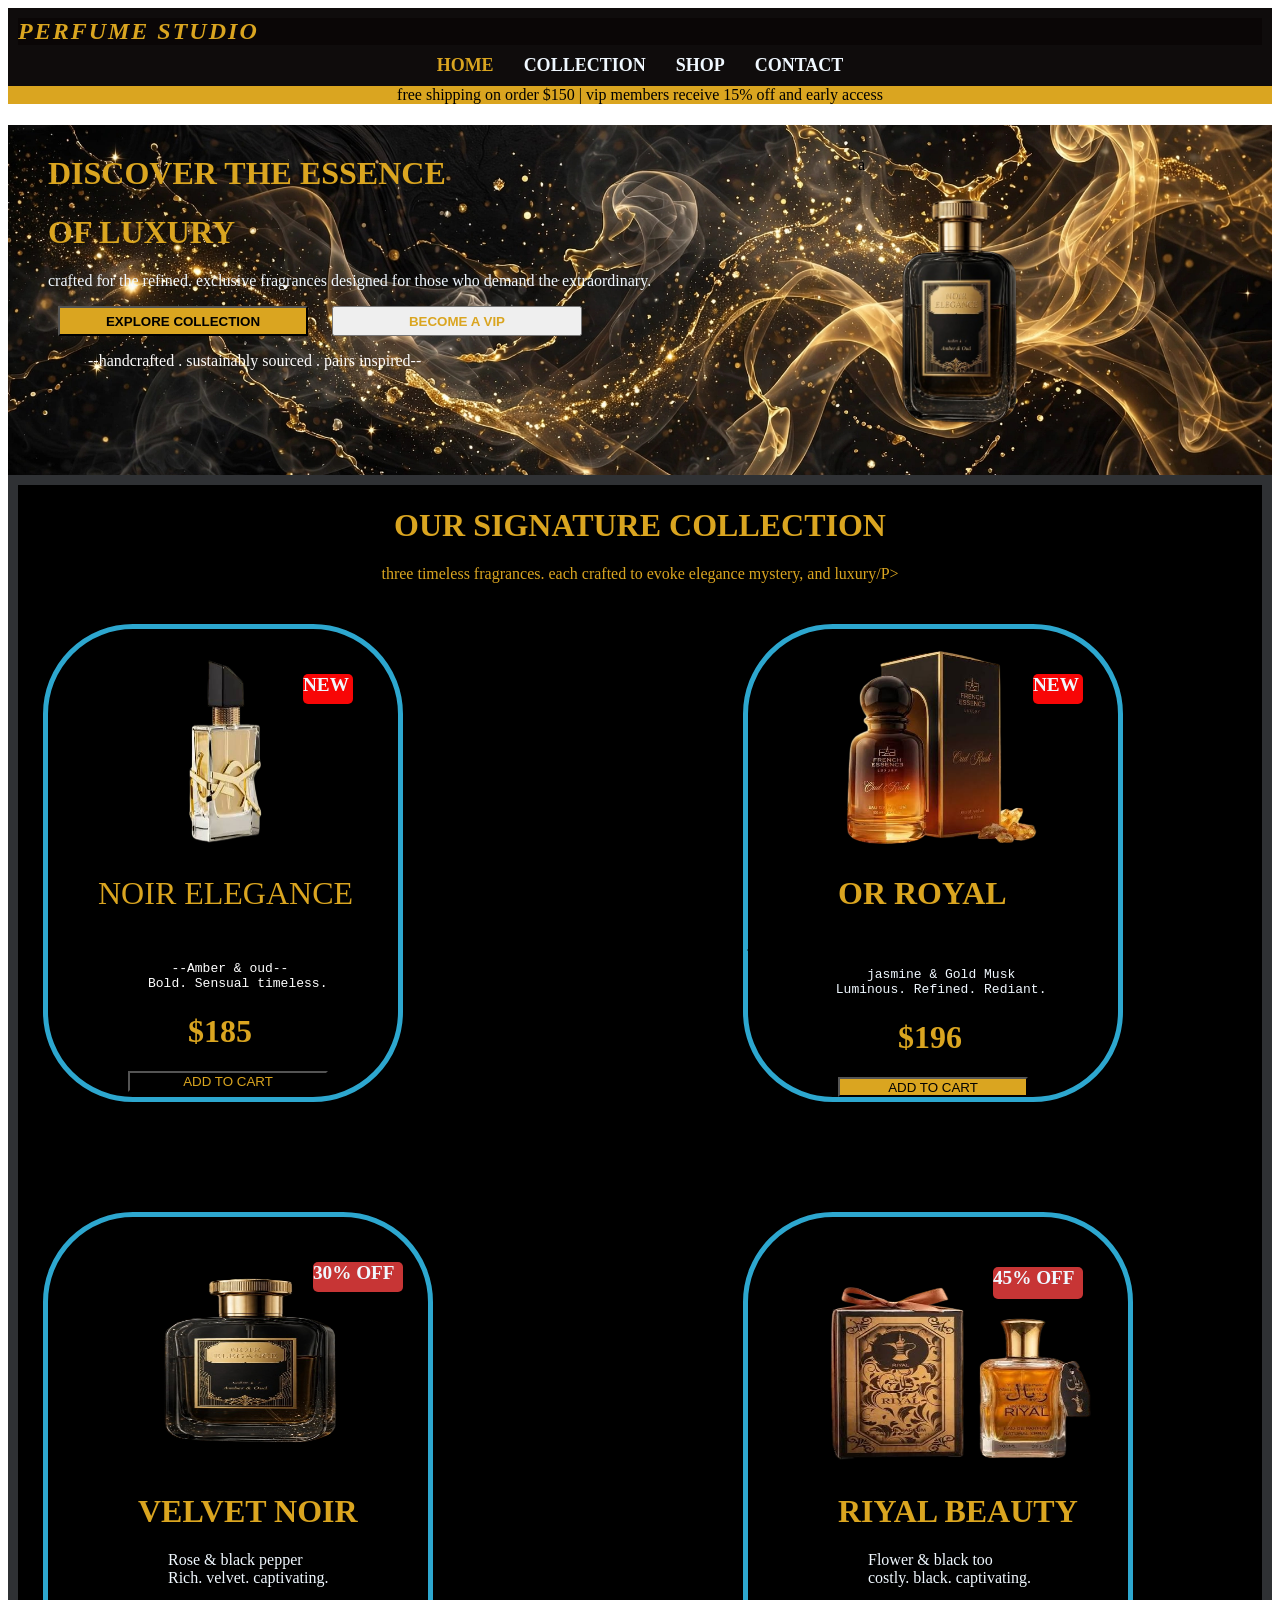
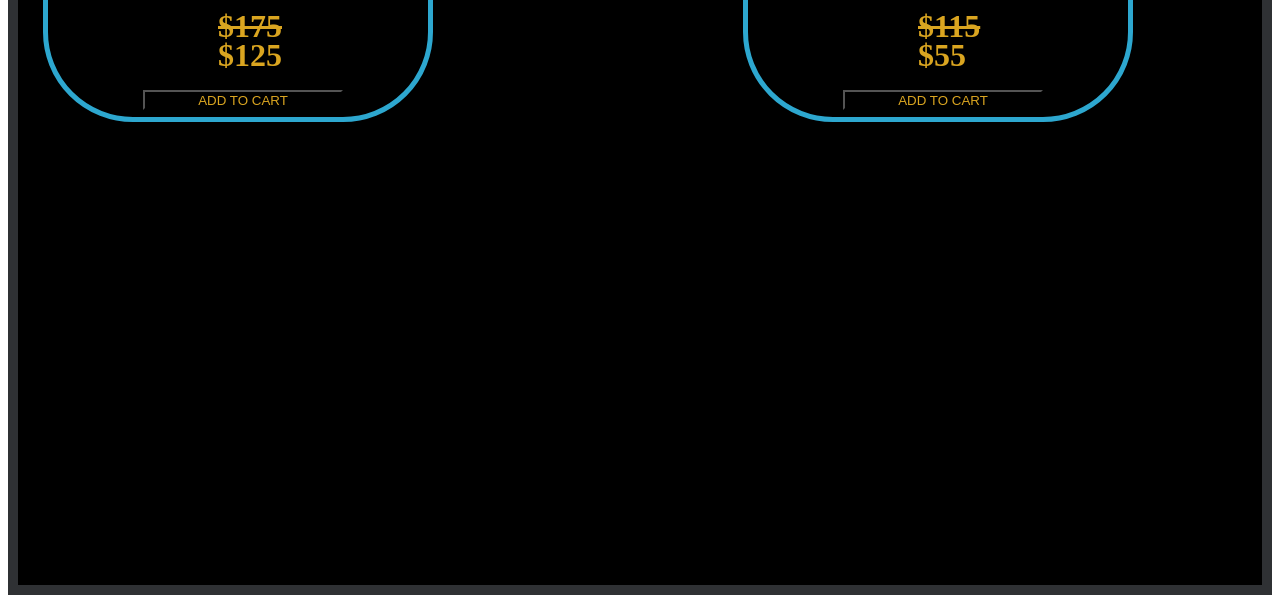
==== index.html @ 63e796b3 "footer removed" ====
<!DOCTYPE html>
<html lang="en">

<head>
    <meta charset="UTF-8">
    <meta name="viewport" content="width=device-width, initial-scale=1.0">
    <title>Document</title>
    <link rel="stylesheet" href="style.css">
</head>

<body>

    <nav id="nav">
        <div id="div2">PERFUME STUDIO </div>
        <center>

            <div id="div1">
                <a class="class1" id="anc1" href="">HOME </a>
                <a class="class1" id="anc" href="">COLLECTION </a>
                <a class="class1" id="anc" href=""> SHOP </a>
                <a class="class1" id="anc" href=""> CONTACT </a>
        </center>
        </div>
    </nav>
    <center>
        <div id="id">free shipping on order $150 | vip members receive 15% off and early access </div>
    </center>
    <div id="hero">
        <h1 id="he1"> DISCOVER THE ESSENCE</h1>
        <h1 id="he2">OF LUXURY</h1>
        <p id="he3">crafted for the refined. exclusive fragrances designed for those who demand the extraordinary.</p>
        <!-- <p>those who demand the extraordinary.</p> -->
        <button id="b1">EXPLORE COLLECTION</button> <button id="b2" style="color: goldenrod;"> BECOME A VIP</button>
        <p id="he4" style="margin-left: 40px; color: rgb(252, 251, 251);">--handcrafted . sustainably sourced . pairs
            inspired--</p>
        <div id="box">
            a
        </div>
    </div>


    <div id="box3">
        <center>
            <h1>OUR SIGNATURE COLLECTION</h1>
            <P style="color: goldenrod;">three timeless fragrances. each crafted to evoke elegance mystery, and
                luxury/P>
        </center>

        <div id="ubox">

            <div id="box7">
                <img id="img1" src="images__1_-removebg-preview.png" alt="">

                <h1 id="yes1" style="color: goldenrod;">NOIR ELEGANCE</h1>
                <pre> <p id="p1" style="color: white;">   --Amber & oud-- <br>Bold. Sensual timeless.</p></pre>
                <!-- <p id="ppt " style="color: aliceblue;">Bold. Sensual timeless.</p>  -->
                <h1 id="noo">$185</h1>
                <button id="b3">ADD TO CART</button>
            </div>

            <div id="new">NEW</div>



            <div id="mbox">
                <img id="img2" src="images__2_-removebg-preview.png" alt="">
                <h1 id="yes2">OR ROYAL</h1>
                <p>jasmine & gold Musk</p>
                <pre><p id="FHAA" style="color: aliceblue;">     jasmine & Gold Musk <br> Luminous. Refined. Rediant.  </p></pre>
                <h1 id="h9">$196</h1>
                <button id="b4">ADD TO CART</button>
            </div>
            <div id="new2">NEW</div>

            <div id="mdiv2">
                <img id="img7" src="IMG-20261029-WA2839-removebg-preview.png" alt="">
                <h1 id="king"> VELVET NOIR</h1>
                <p id="arsla" style="color: aliceblue;"> Rose & black pepper <br> Rich. velvet. captivating.</p>
                <h1 id="zee"> <strike>$175</strike> </h1>
                <h1 id="zee2">$125</h1>
                <button id="b5">ADD TO CART</button>
            </div>
            <div id="new3">30% OFF</div>

            <!-- <div> <div id="new2">NEW</div> -->
            <div id="mdiv2">
                <img id="img7" src="images__3_-removebg-preview.png" alt="">
                <h1 id="king"> RIYAL BEAUTY</h1>
                <p id="arsla" style="color: aliceblue;"> Flower & black too <br> costly. black. captivating.</p>
                <h1 id="zee"> <strike>$115</strike> </h1>
                <h1 id="zee2">$55</h1>
                <button id="b5">ADD TO CART</button>
            </div>
            <div id="hmm">45% OFF</div>

        </div>

        <h1></h1>

</body>

</html>
---- style.css ----
#nav {
    background-color: rgb(15, 12, 12);
    color: #d4b78f;;
    font-weight: bolder;
    padding: 10px
}

#div2 {
    background-color: rgb(10, 6, 6);
    color: goldenrod;
    font-weight: bolder;
    letter-spacing: 2px;
    font-size: x-large;
    font-style: italic;
}

#div1 {
    display: flex;
    justify-content: center;
    gap: 30px;
    margin-top: 10px;
    font-size: large;
}

.class1:hover {
    background-color: rgb(53, 105, 150);
}


#anc {
    color: aliceblue;
    text-decoration: none;

}

#anc1 {
    color: goldenrod;
    text-decoration: none;
}

#id {
    background-color: goldenrod;
}

#b1 {
    background-color: goldenrod;
    height: 30px;
    width: 250px;
    font-weight: bolder;
    position: relative;
    top: 30px;
    left: 50px;
}

#b2 {
    height: 30px;
    width: 250px;
    font-weight: bolder;
    position: relative;
    top: 30px;
    left: 70px;
}

h1 {
    color: goldenrod;
}

#hero {
    background-image: url(IMG-20261029-WA4365.jpg);
    height: 350px;
    background-size: cover;
    background-position: center;

}

#he1 {
    position: relative;
    top: 30px;
    left: 40px;
}

#he2 {
    position: relative;
    top: 30px;
    left: 40px;
}

#he3 {
    position: relative;
    top: 30px;
    left: 40px;
    color: aliceblue;
}

#he4 {
    position: relative;
    top: 30px;
    left: 40px;
}

#box {
    background-image: url(IMG-20261029-WA2839-removebg-preview.png);
    background-position: center;
    background-size: cover;
    height: 300px;
    width: 200px;
    position: relative;
    left: 850px;
    bottom: 200px;
}

#box3 {
    background-color: black;
    height: 1700px;
    border: 10px solid rgb(47, 49, 52);
}

#ubox {display: flex;
    /* border: 10px solid white; */
 flex-wrap: wrap;
 padding: 25px;
 
    gap: 110px;

}

#img1 {
    width: 230px;
    position: relative;
    left: 85px;
    top: 20px;
    height: 220px;
    /* border: 3px solid rgb(142, 170, 181); */
    /* border-radius: 10px; */

}

#new {
    position: relative;
    border-radius: 5px;
    
top: 50px;
right: 210px;
    height: 30px;
    width: 50px;
    color: aliceblue;
    font-size: larger;
    font-weight: bolder;
    background-color: rgb(248, 6, 6);
}

#img2 {
    position: relative;
    left: 60px;
    bottom: -10px;
    width: 230px;
    height: 220px;
}
#yes1{
    font-weight: normal;
    position: relative;
    left: 50px;
}
#yes2{
    position: relative;
    left: 90px;
}
#p1{
    position: relative;
    left: 100px;
}
#ppt{
    position: relative;
    left: 8%;}
    #b3{
        position: relative;
        left:  80px;
        
        width: 200px;
        background-color: black;
        color: goldenrod;
    }
    #box7{
        border: 5px solid rgb(45, 167, 207);
        border-radius: 90px;
        
    
        width: 350px;

    }
    #noo{
        position: relative;
        left: 140px;
    }
    #FHAA{
        position: relative;
        left: 80px;
    }
    #b4{
        position: relative;
        left: 90px;
        width: 190px;
        height: 20px;
        color: rgb(3, 3, 3);
        background-color: goldenrod;

    }
    #h9{
        position: relative;
        left: 150px;

   }
#mbox{
 border: 5px solid rgb(45, 167, 207);
 border-radius: 90px;
 width: 370px;
 position: relative;
 left: 70px;

}
#img7{
    width: 300px;
    height: 220px;
    position: relative;
    left: 50px;
    top: 30px;
}
#king{
    position: relative;
    left: 90px;
     top: 30px;
}
#arsl{
    position: relative;
    left: 180px;
}
#zee{
    position: relative;
    left: 170px;
     top: 30px;
}
#b5{
    position: relative;
    left: 95px;
    width: 200px;
    height: 20px;
     top: -5px;
     color: goldenrod;
     background-color: black;
}
#arsla{
    position: relative;
    left: 120px;
    
    top: 30px;
}
#mdiv2{
    border: 5px solid rgb(45, 167, 207);
    border-radius: 90px;
    width: 380px;
    height: 500px;

    
}
#new2{
    position: relative;
    border-radius: 5px;
    
top: 50px;
right: 130px;
    height: 30px;
    width: 50px;
    color: aliceblue;
    font-size: larger;
    font-weight: bolder;
    background-color: rgb(248, 6, 6);

}
#new3{
  position: relative;
    border-radius: 5px;
    
top: 50px;
right: 230px;
    height: 30px;
    width: 90px;
    color: aliceblue;
    font-size: larger;
    font-weight: bolder;
    background-color: rgb(199, 53, 53);



}
#zee2{
position: relative;
left: 170px;
}
#hmm{
     position: absolute;
     position: relative;
    border-radius: 5px;
    
top: -565px;
left: 950px;
height: 32px;
width: 90px;
    color: aliceblue;
    font-size: larger;
    font-weight: bolder;
    background-color: rgb(199, 53, 53);

   
}
#line{

}
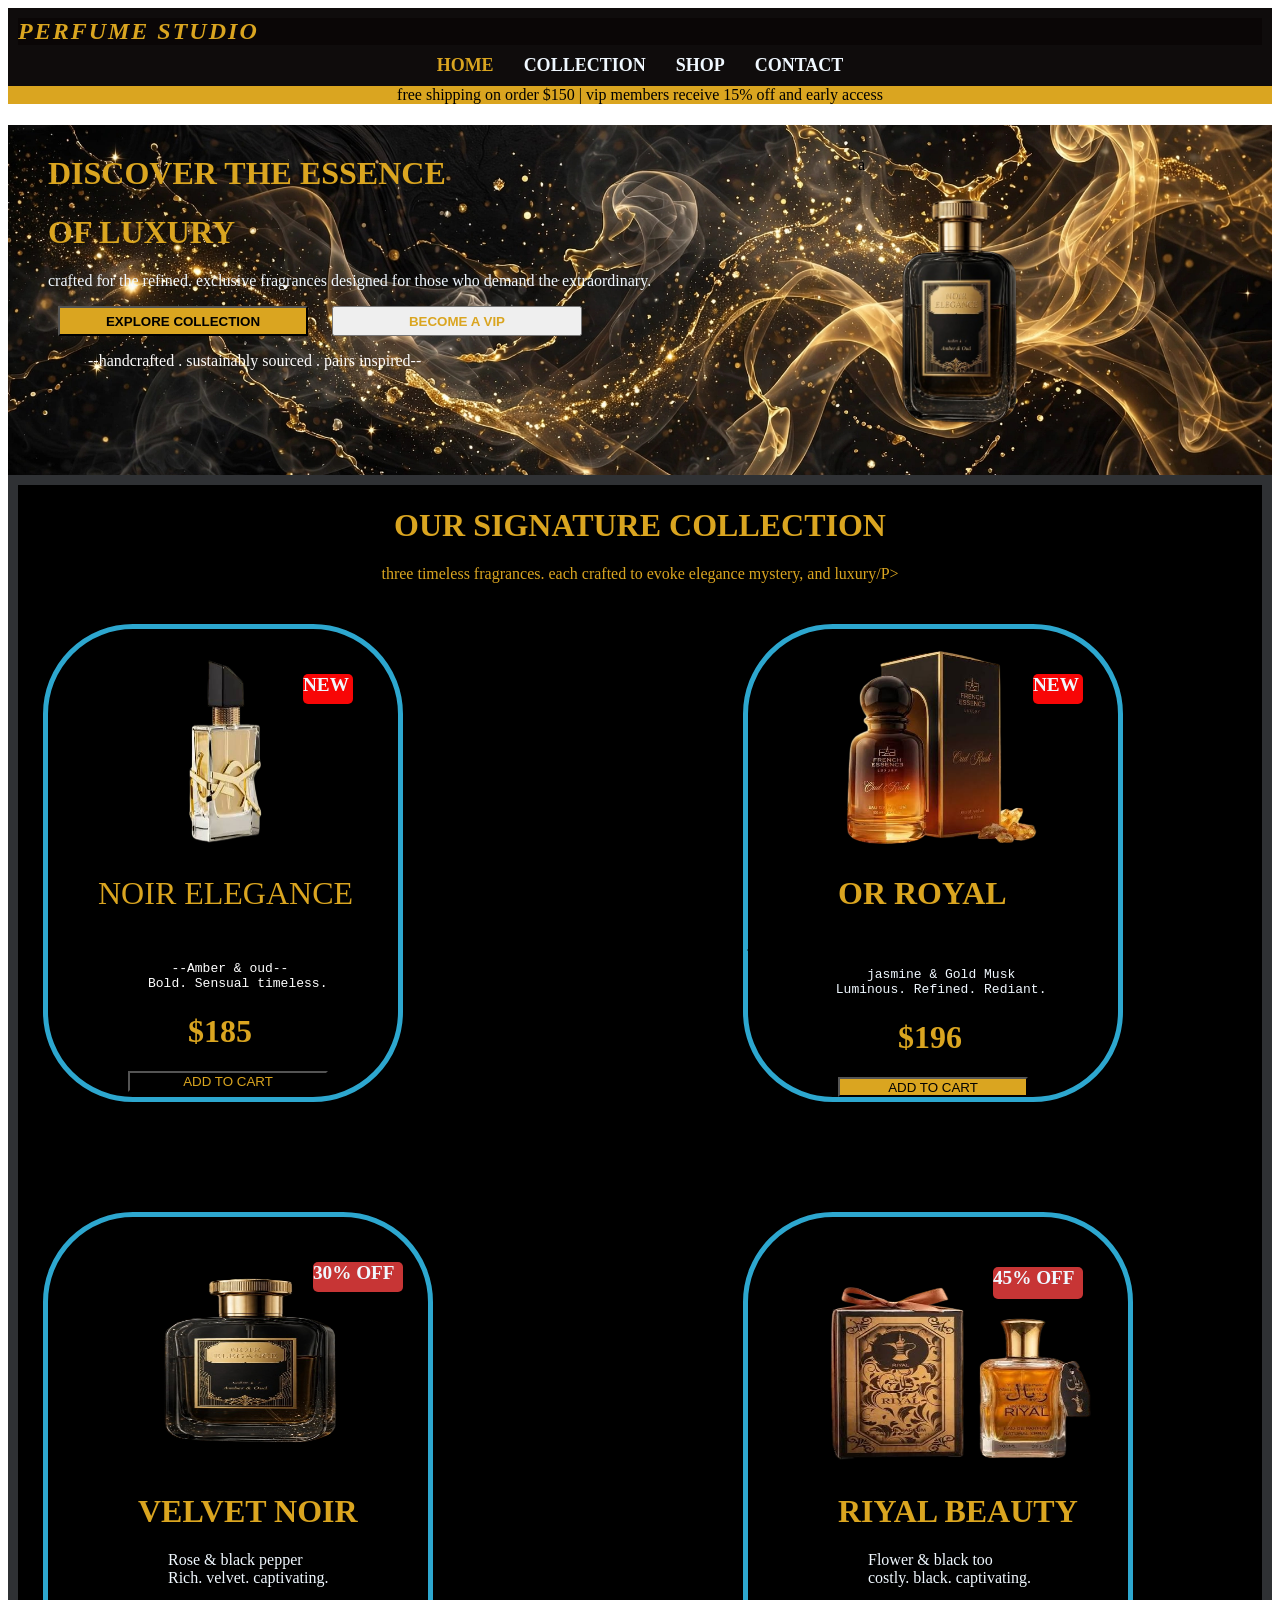
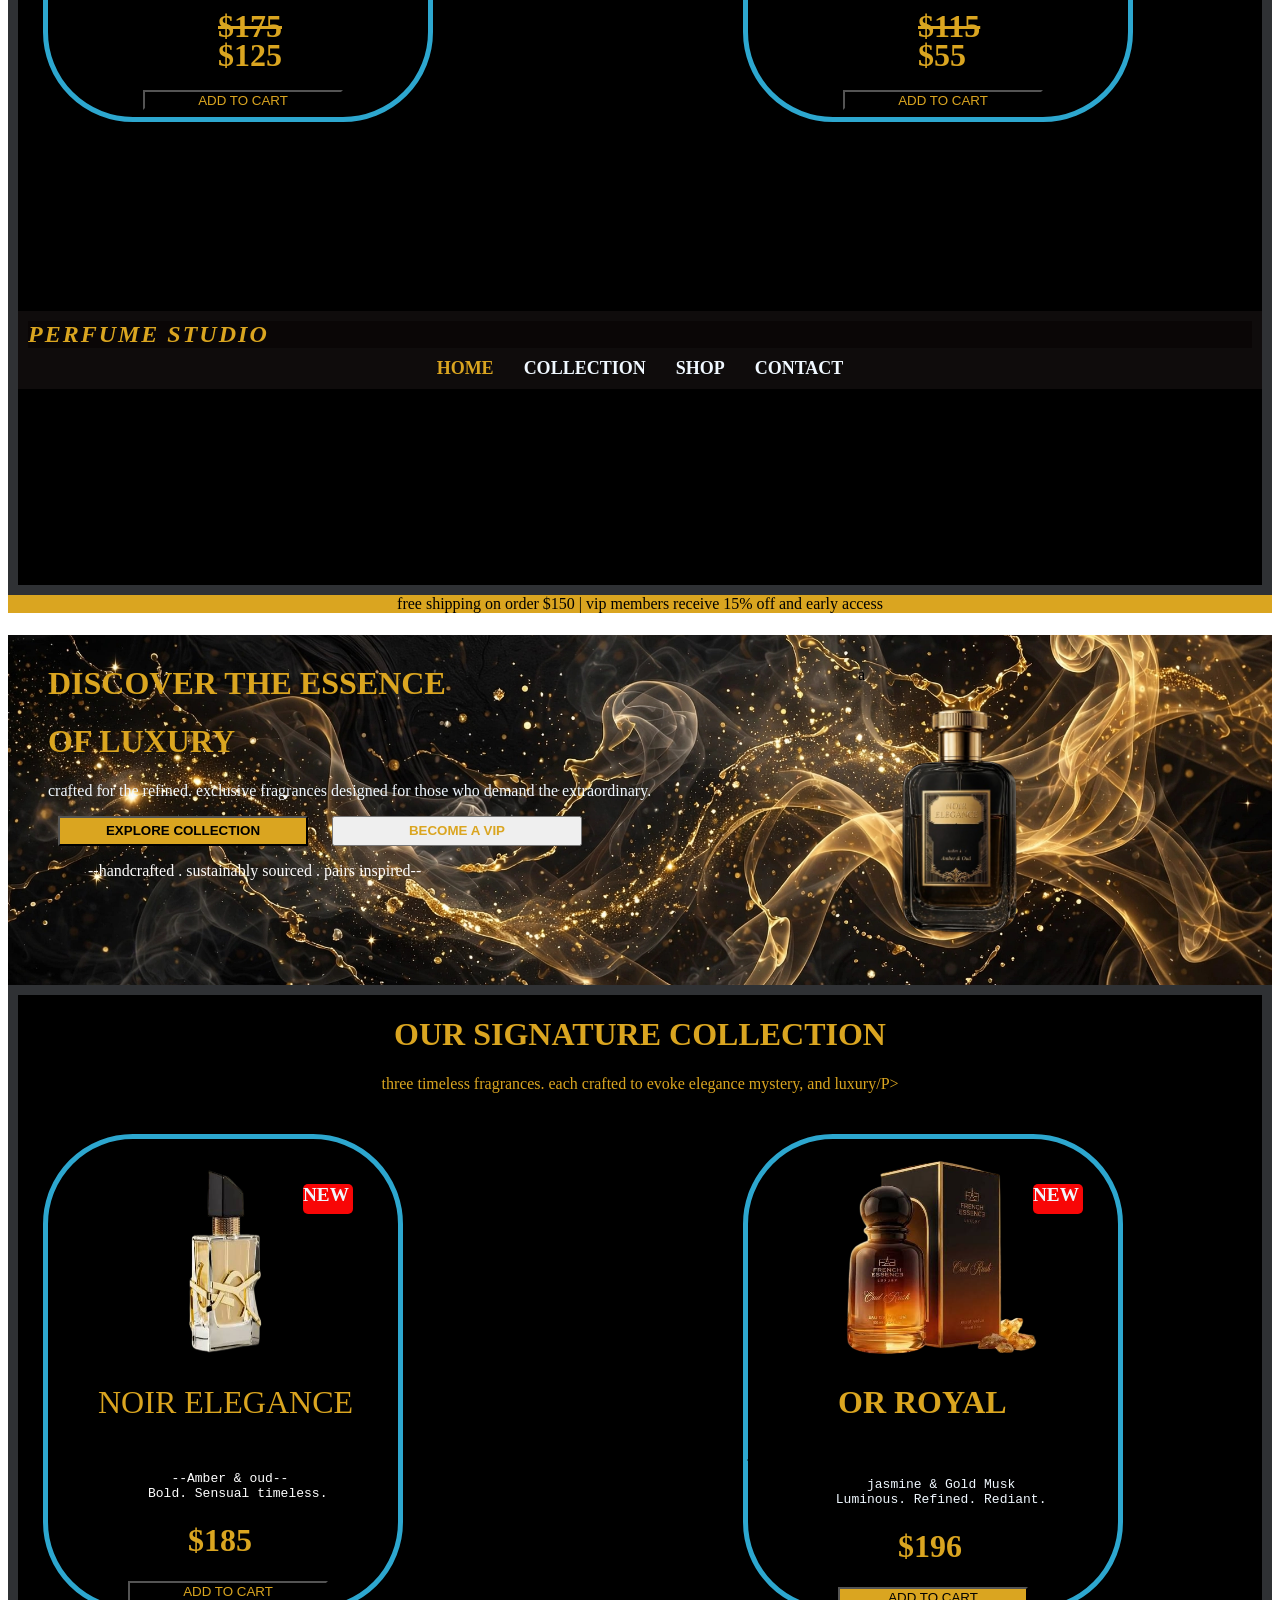
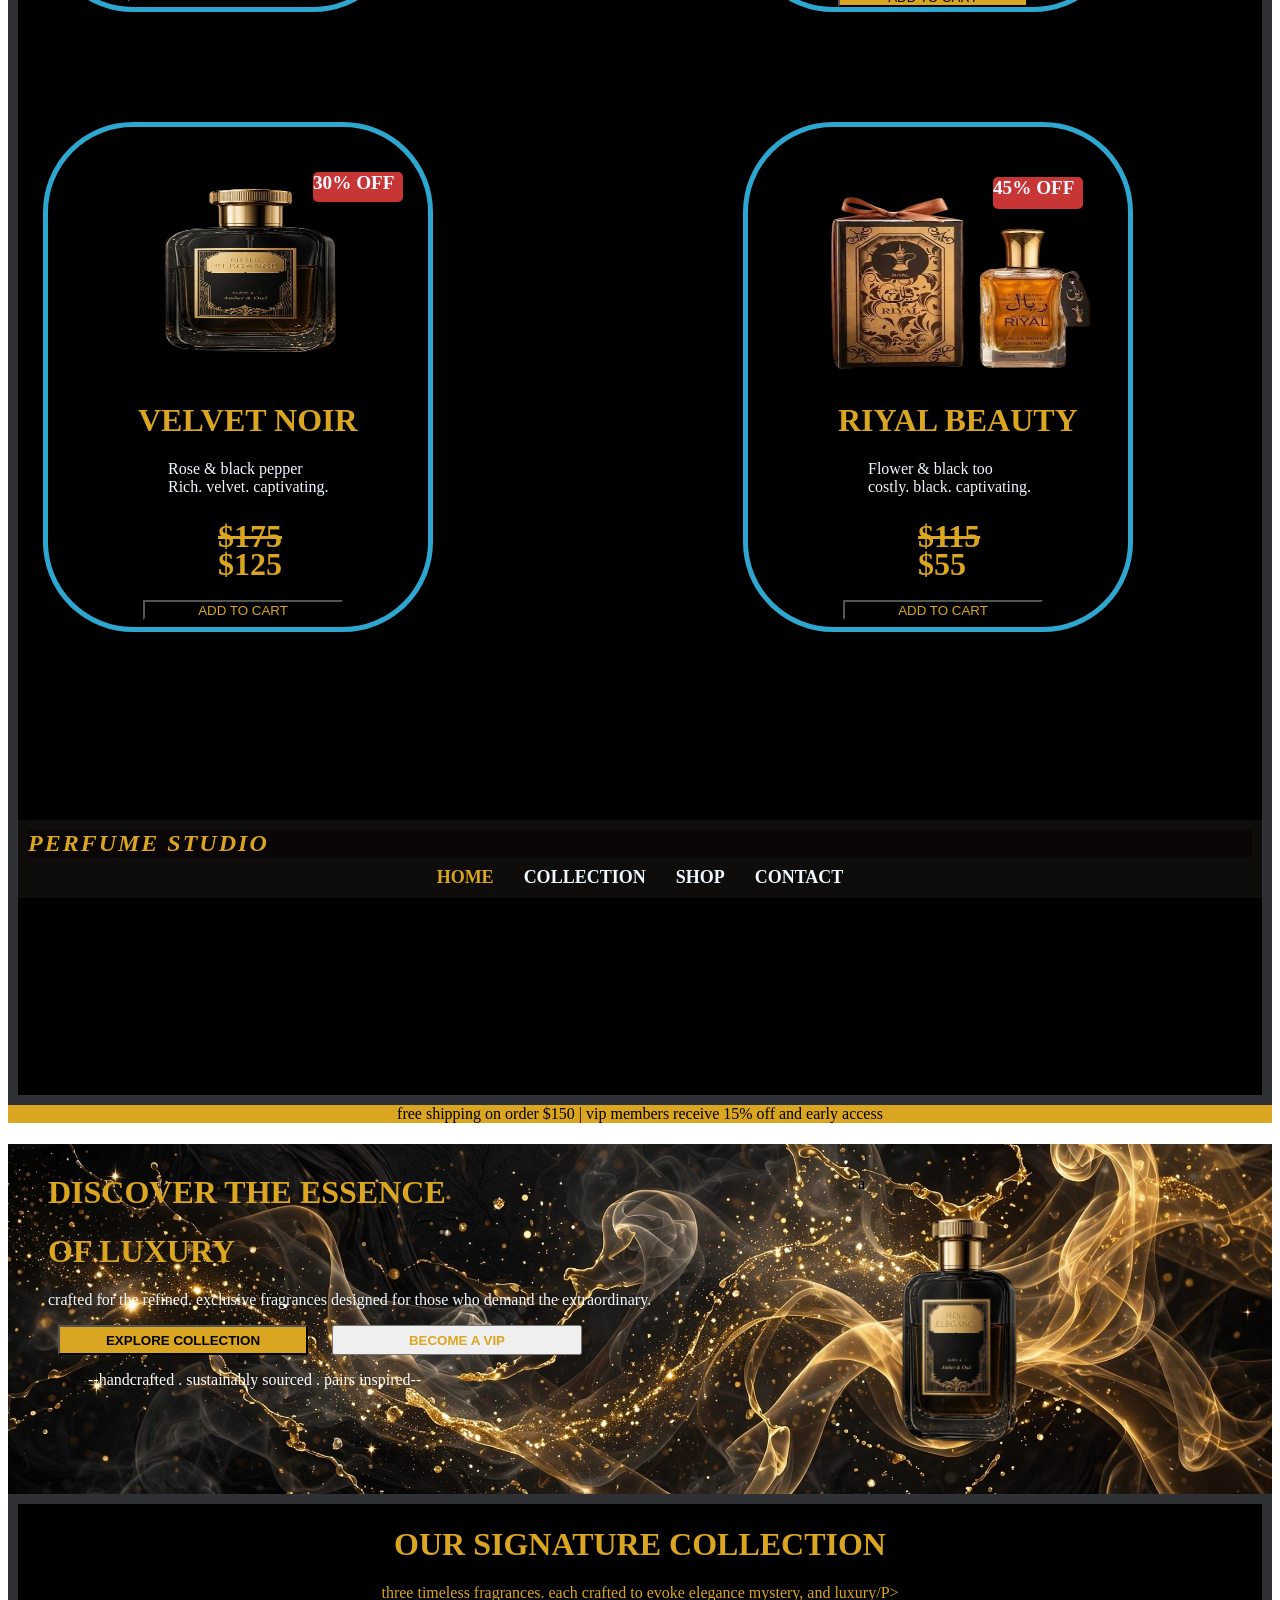
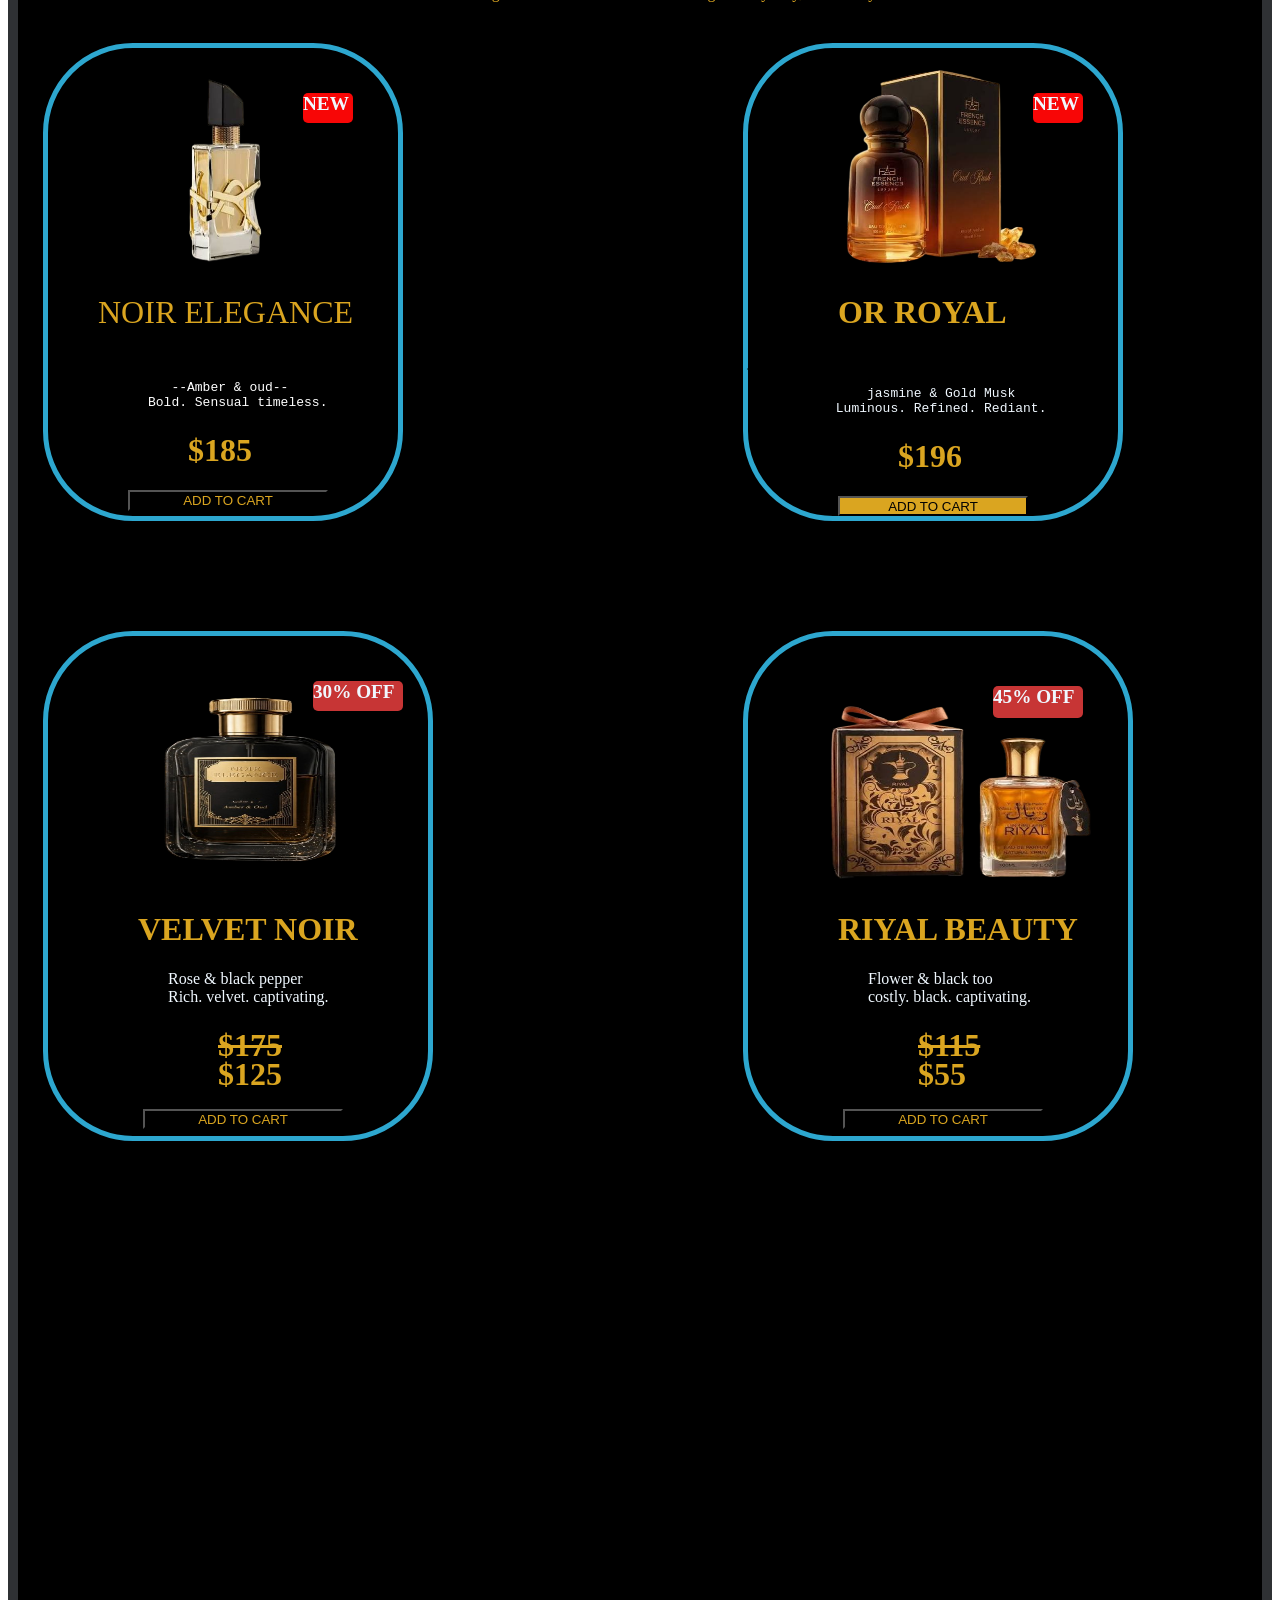
==== commit 819a37db: "line added" ====
--- a/index.html
+++ b/index.html
@@ -99,4 +99,209 @@
 
 </body>
 
+</html>
+
+<!DOCTYPE html>
+<html lang="en">
+
+<head>
+    <meta charset="UTF-8">
+    <meta name="viewport" content="width=device-width, initial-scale=1.0">
+    <title>Document</title>
+    <link rel="stylesheet" href="style.css">
+</head>
+
+<body>
+
+    <nav id="nav">
+        <div id="div2">PERFUME STUDIO </div>
+        <center>
+
+            <div id="div1">
+                <a class="class1" id="anc1" href="">HOME </a>
+                <a class="class1" id="anc" href="">COLLECTION </a>
+                <a class="class1" id="anc" href=""> SHOP </a>
+                <a class="class1" id="anc" href=""> CONTACT </a>
+        </center>
+        </div>
+    </nav>
+    <center>
+        <div id="id">free shipping on order $150 | vip members receive 15% off and early access </div>
+    </center>
+    <div id="hero">
+        <h1 id="he1"> DISCOVER THE ESSENCE</h1>
+        <h1 id="he2">OF LUXURY</h1>
+        <p id="he3">crafted for the refined. exclusive fragrances designed for those who demand the extraordinary.</p>
+        <!-- <p>those who demand the extraordinary.</p> -->
+        <button id="b1">EXPLORE COLLECTION</button> <button id="b2" style="color: goldenrod;"> BECOME A VIP</button>
+        <p id="he4" style="margin-left: 40px; color: rgb(252, 251, 251);">--handcrafted . sustainably sourced . pairs
+            inspired--</p>
+        <div id="box">
+            a
+        </div>
+    </div>
+
+
+    <div id="box3">
+        <center>
+            <h1>OUR SIGNATURE COLLECTION</h1>
+            <P style="color: goldenrod;">three timeless fragrances. each crafted to evoke elegance mystery, and
+                luxury/P>
+        </center>
+
+        <div id="ubox">
+
+            <div id="box7">
+                <img id="img1" src="images__1_-removebg-preview.png" alt="">
+
+                <h1 id="yes1" style="color: goldenrod;">NOIR ELEGANCE</h1>
+                <pre> <p id="p1" style="color: white;">   --Amber & oud-- <br>Bold. Sensual timeless.</p></pre>
+                <!-- <p id="ppt " style="color: aliceblue;">Bold. Sensual timeless.</p>  -->
+                <h1 id="noo">$185</h1>
+                <button id="b3">ADD TO CART</button>
+            </div>
+
+            <div id="new">NEW</div>
+
+
+
+            <div id="mbox">
+                <img id="img2" src="images__2_-removebg-preview.png" alt="">
+                <h1 id="yes2">OR ROYAL</h1>
+                <p>jasmine & gold Musk</p>
+                <pre><p id="FHAA" style="color: aliceblue;">     jasmine & Gold Musk <br> Luminous. Refined. Rediant.  </p></pre>
+                <h1 id="h9">$196</h1>
+                <button id="b4">ADD TO CART</button>
+            </div>
+            <div id="new2">NEW</div>
+
+            <div id="mdiv2">
+                <img id="img7" src="IMG-20261029-WA2839-removebg-preview.png" alt="">
+                <h1 id="king"> VELVET NOIR</h1>
+                <p id="arsla" style="color: aliceblue;"> Rose & black pepper <br> Rich. velvet. captivating.</p>
+                <h1 id="zee"> <strike>$175</strike> </h1>
+                <h1 id="zee2">$125</h1>
+                <button id="b5">ADD TO CART</button>
+            </div>
+            <div id="new3">30% OFF</div>
+
+            <!-- <div> <div id="new2">NEW</div> -->
+            <div id="mdiv2">
+                <img id="img7" src="images__3_-removebg-preview.png" alt="">
+                <h1 id="king"> RIYAL BEAUTY</h1>
+                <p id="arsla" style="color: aliceblue;"> Flower & black too <br> costly. black. captivating.</p>
+                <h1 id="zee"> <strike>$115</strike> </h1>
+                <h1 id="zee2">$55</h1>
+                <button id="b5">ADD TO CART</button>
+            </div>
+            <div id="hmm">45% OFF</div>
+
+        </div>
+
+        <h1></h1>
+
+</body>
+
+</html>
+<!DOCTYPE html>
+<html lang="en">
+
+<head>
+    <meta charset="UTF-8">
+    <meta name="viewport" content="width=device-width, initial-scale=1.0">
+    <title>Document</title>
+    <link rel="stylesheet" href="style.css">
+</head>
+
+<body>
+
+    <nav id="nav">
+        <div id="div2">PERFUME STUDIO </div>
+        <center>
+
+            <div id="div1">
+                <a class="class1" id="anc1" href="">HOME </a>
+                <a class="class1" id="anc" href="">COLLECTION </a>
+                <a class="class1" id="anc" href=""> SHOP </a>
+                <a class="class1" id="anc" href=""> CONTACT </a>
+        </center>
+        </div>
+    </nav>
+    <center>
+        <div id="id">free shipping on order $150 | vip members receive 15% off and early access </div>
+    </center>
+    <div id="hero">
+        <h1 id="he1"> DISCOVER THE ESSENCE</h1>
+        <h1 id="he2">OF LUXURY</h1>
+        <p id="he3">crafted for the refined. exclusive fragrances designed for those who demand the extraordinary.</p>
+        <!-- <p>those who demand the extraordinary.</p> -->
+        <button id="b1">EXPLORE COLLECTION</button> <button id="b2" style="color: goldenrod;"> BECOME A VIP</button>
+        <p id="he4" style="margin-left: 40px; color: rgb(252, 251, 251);">--handcrafted . sustainably sourced . pairs
+            inspired--</p>
+        <div id="box">
+            a
+        </div>
+    </div>
+
+
+    <div id="box3">
+        <center>
+            <h1>OUR SIGNATURE COLLECTION</h1>
+            <P style="color: goldenrod;">three timeless fragrances. each crafted to evoke elegance mystery, and
+                luxury/P>
+        </center>
+
+        <div id="ubox">
+
+            <div id="box7">
+                <img id="img1" src="images__1_-removebg-preview.png" alt="">
+
+                <h1 id="yes1" style="color: goldenrod;">NOIR ELEGANCE</h1>
+                <pre> <p id="p1" style="color: white;">   --Amber & oud-- <br>Bold. Sensual timeless.</p></pre>
+                <!-- <p id="ppt " style="color: aliceblue;">Bold. Sensual timeless.</p>  -->
+                <h1 id="noo">$185</h1>
+                <button id="b3">ADD TO CART</button>
+            </div>
+
+            <div id="new">NEW</div>
+
+
+
+            <div id="mbox">
+                <img id="img2" src="images__2_-removebg-preview.png" alt="">
+                <h1 id="yes2">OR ROYAL</h1>
+                <p>jasmine & gold Musk</p>
+                <pre><p id="FHAA" style="color: aliceblue;">     jasmine & Gold Musk <br> Luminous. Refined. Rediant.  </p></pre>
+                <h1 id="h9">$196</h1>
+                <button id="b4">ADD TO CART</button>
+            </div>
+            <div id="new2">NEW</div>
+
+            <div id="mdiv2">
+                <img id="img7" src="IMG-20261029-WA2839-removebg-preview.png" alt="">
+                <h1 id="king"> VELVET NOIR</h1>
+                <p id="arsla" style="color: aliceblue;"> Rose & black pepper <br> Rich. velvet. captivating.</p>
+                <h1 id="zee"> <strike>$175</strike> </h1>
+                <h1 id="zee2">$125</h1>
+                <button id="b5">ADD TO CART</button>
+            </div>
+            <div id="new3">30% OFF</div>
+
+            <!-- <div> <div id="new2">NEW</div> -->
+            <div id="mdiv2">
+                <img id="img7" src="images__3_-removebg-preview.png" alt="">
+                <h1 id="king"> RIYAL BEAUTY</h1>
+                <p id="arsla" style="color: aliceblue;"> Flower & black too <br> costly. black. captivating.</p>
+                <h1 id="zee"> <strike>$115</strike> </h1>
+                <h1 id="zee2">$55</h1>
+                <button id="b5">ADD TO CART</button>
+            </div>
+            <div id="hmm">45% OFF</div>
+
+        </div>
+
+        <h1></h1>
+
+</body>
+
 </html>
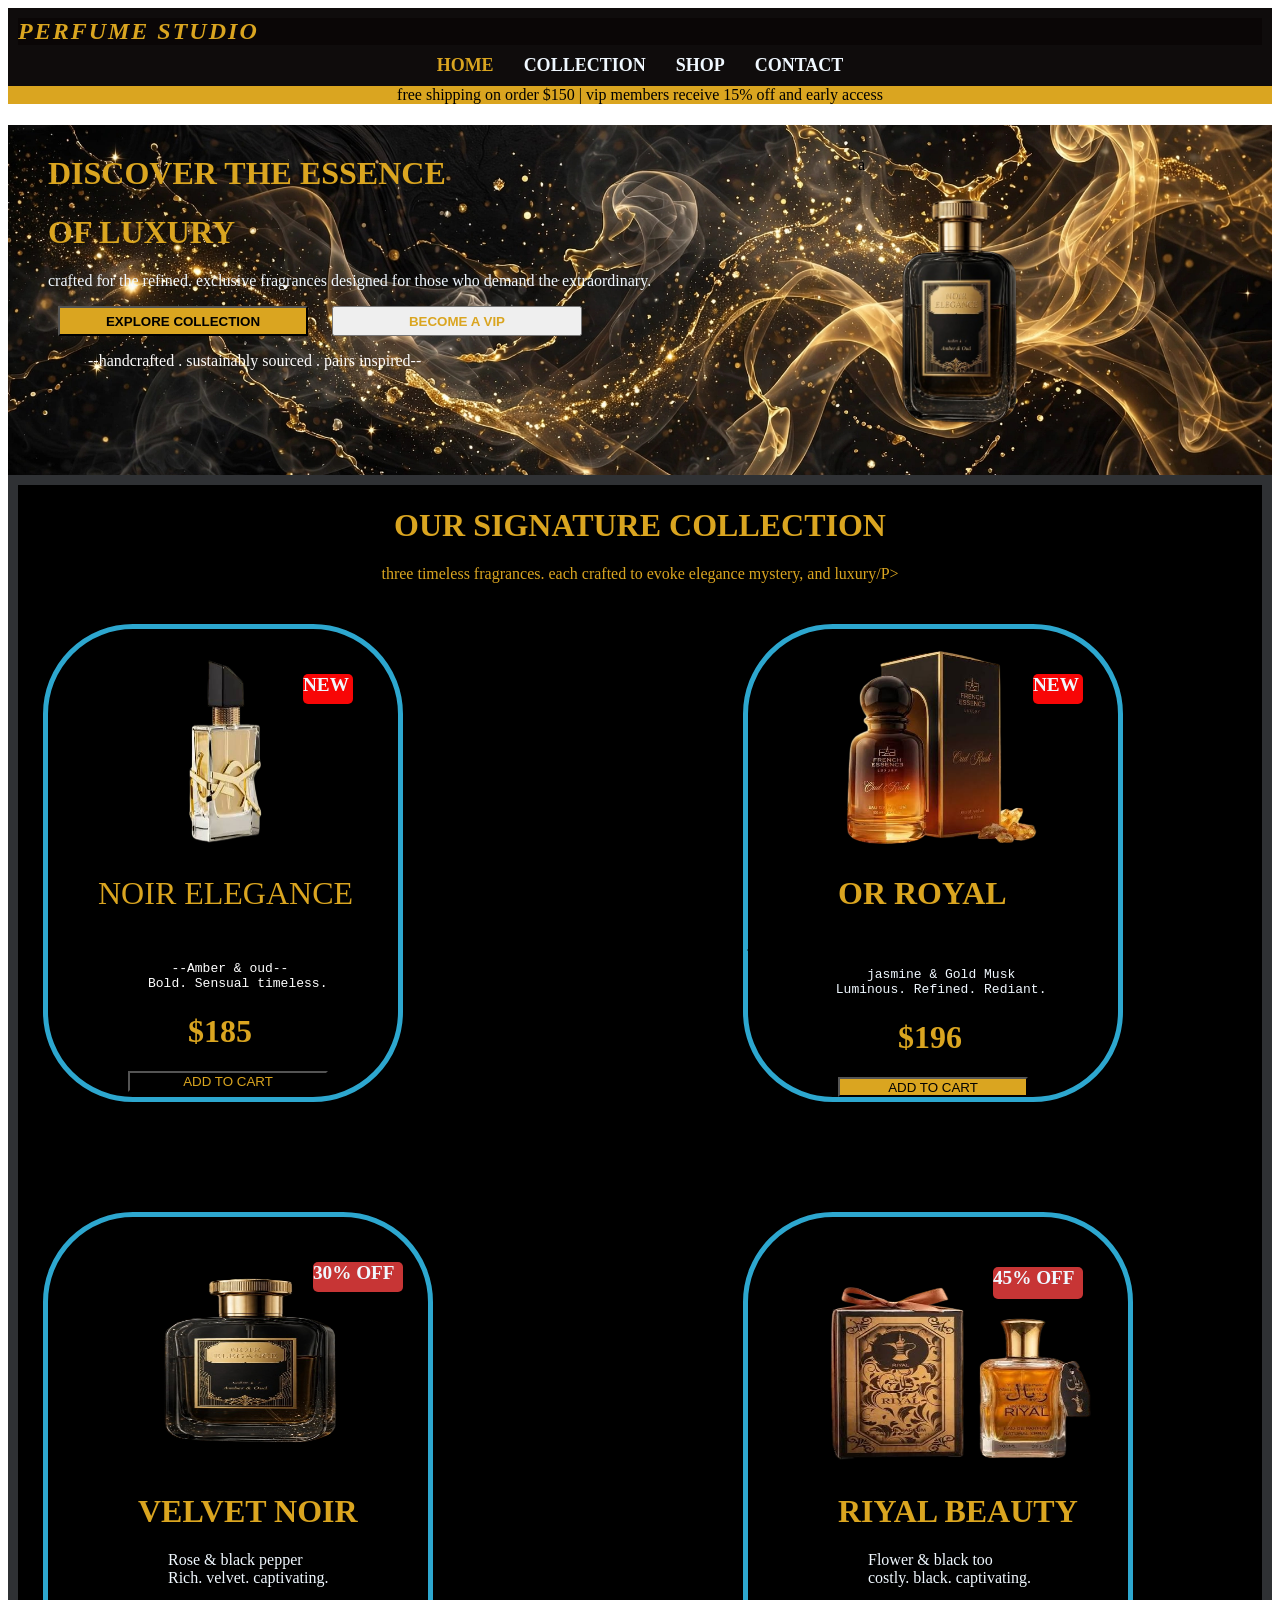
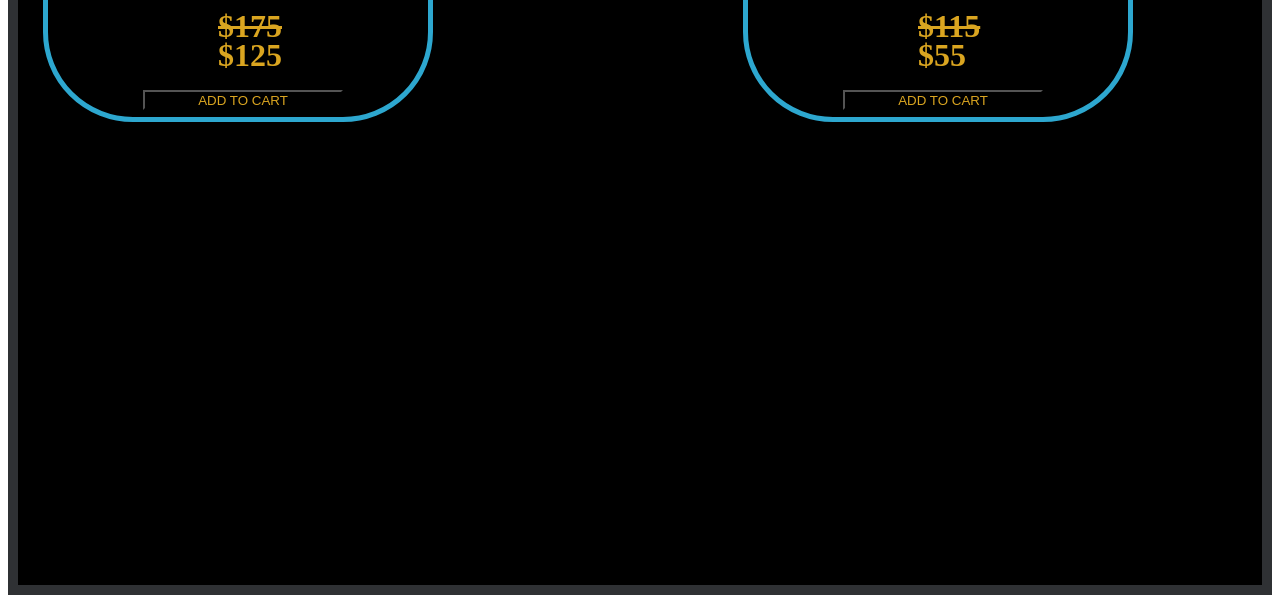
==== commit 7f094a98: "Update index.html" ====
--- a/index.html
+++ b/index.html
@@ -100,208 +100,3 @@
 </body>
 
 </html>
-
-<!DOCTYPE html>
-<html lang="en">
-
-<head>
-    <meta charset="UTF-8">
-    <meta name="viewport" content="width=device-width, initial-scale=1.0">
-    <title>Document</title>
-    <link rel="stylesheet" href="style.css">
-</head>
-
-<body>
-
-    <nav id="nav">
-        <div id="div2">PERFUME STUDIO </div>
-        <center>
-
-            <div id="div1">
-                <a class="class1" id="anc1" href="">HOME </a>
-                <a class="class1" id="anc" href="">COLLECTION </a>
-                <a class="class1" id="anc" href=""> SHOP </a>
-                <a class="class1" id="anc" href=""> CONTACT </a>
-        </center>
-        </div>
-    </nav>
-    <center>
-        <div id="id">free shipping on order $150 | vip members receive 15% off and early access </div>
-    </center>
-    <div id="hero">
-        <h1 id="he1"> DISCOVER THE ESSENCE</h1>
-        <h1 id="he2">OF LUXURY</h1>
-        <p id="he3">crafted for the refined. exclusive fragrances designed for those who demand the extraordinary.</p>
-        <!-- <p>those who demand the extraordinary.</p> -->
-        <button id="b1">EXPLORE COLLECTION</button> <button id="b2" style="color: goldenrod;"> BECOME A VIP</button>
-        <p id="he4" style="margin-left: 40px; color: rgb(252, 251, 251);">--handcrafted . sustainably sourced . pairs
-            inspired--</p>
-        <div id="box">
-            a
-        </div>
-    </div>
-
-
-    <div id="box3">
-        <center>
-            <h1>OUR SIGNATURE COLLECTION</h1>
-            <P style="color: goldenrod;">three timeless fragrances. each crafted to evoke elegance mystery, and
-                luxury/P>
-        </center>
-
-        <div id="ubox">
-
-            <div id="box7">
-                <img id="img1" src="images__1_-removebg-preview.png" alt="">
-
-                <h1 id="yes1" style="color: goldenrod;">NOIR ELEGANCE</h1>
-                <pre> <p id="p1" style="color: white;">   --Amber & oud-- <br>Bold. Sensual timeless.</p></pre>
-                <!-- <p id="ppt " style="color: aliceblue;">Bold. Sensual timeless.</p>  -->
-                <h1 id="noo">$185</h1>
-                <button id="b3">ADD TO CART</button>
-            </div>
-
-            <div id="new">NEW</div>
-
-
-
-            <div id="mbox">
-                <img id="img2" src="images__2_-removebg-preview.png" alt="">
-                <h1 id="yes2">OR ROYAL</h1>
-                <p>jasmine & gold Musk</p>
-                <pre><p id="FHAA" style="color: aliceblue;">     jasmine & Gold Musk <br> Luminous. Refined. Rediant.  </p></pre>
-                <h1 id="h9">$196</h1>
-                <button id="b4">ADD TO CART</button>
-            </div>
-            <div id="new2">NEW</div>
-
-            <div id="mdiv2">
-                <img id="img7" src="IMG-20261029-WA2839-removebg-preview.png" alt="">
-                <h1 id="king"> VELVET NOIR</h1>
-                <p id="arsla" style="color: aliceblue;"> Rose & black pepper <br> Rich. velvet. captivating.</p>
-                <h1 id="zee"> <strike>$175</strike> </h1>
-                <h1 id="zee2">$125</h1>
-                <button id="b5">ADD TO CART</button>
-            </div>
-            <div id="new3">30% OFF</div>
-
-            <!-- <div> <div id="new2">NEW</div> -->
-            <div id="mdiv2">
-                <img id="img7" src="images__3_-removebg-preview.png" alt="">
-                <h1 id="king"> RIYAL BEAUTY</h1>
-                <p id="arsla" style="color: aliceblue;"> Flower & black too <br> costly. black. captivating.</p>
-                <h1 id="zee"> <strike>$115</strike> </h1>
-                <h1 id="zee2">$55</h1>
-                <button id="b5">ADD TO CART</button>
-            </div>
-            <div id="hmm">45% OFF</div>
-
-        </div>
-
-        <h1></h1>
-
-</body>
-
-</html>
-<!DOCTYPE html>
-<html lang="en">
-
-<head>
-    <meta charset="UTF-8">
-    <meta name="viewport" content="width=device-width, initial-scale=1.0">
-    <title>Document</title>
-    <link rel="stylesheet" href="style.css">
-</head>
-
-<body>
-
-    <nav id="nav">
-        <div id="div2">PERFUME STUDIO </div>
-        <center>
-
-            <div id="div1">
-                <a class="class1" id="anc1" href="">HOME </a>
-                <a class="class1" id="anc" href="">COLLECTION </a>
-                <a class="class1" id="anc" href=""> SHOP </a>
-                <a class="class1" id="anc" href=""> CONTACT </a>
-        </center>
-        </div>
-    </nav>
-    <center>
-        <div id="id">free shipping on order $150 | vip members receive 15% off and early access </div>
-    </center>
-    <div id="hero">
-        <h1 id="he1"> DISCOVER THE ESSENCE</h1>
-        <h1 id="he2">OF LUXURY</h1>
-        <p id="he3">crafted for the refined. exclusive fragrances designed for those who demand the extraordinary.</p>
-        <!-- <p>those who demand the extraordinary.</p> -->
-        <button id="b1">EXPLORE COLLECTION</button> <button id="b2" style="color: goldenrod;"> BECOME A VIP</button>
-        <p id="he4" style="margin-left: 40px; color: rgb(252, 251, 251);">--handcrafted . sustainably sourced . pairs
-            inspired--</p>
-        <div id="box">
-            a
-        </div>
-    </div>
-
-
-    <div id="box3">
-        <center>
-            <h1>OUR SIGNATURE COLLECTION</h1>
-            <P style="color: goldenrod;">three timeless fragrances. each crafted to evoke elegance mystery, and
-                luxury/P>
-        </center>
-
-        <div id="ubox">
-
-            <div id="box7">
-                <img id="img1" src="images__1_-removebg-preview.png" alt="">
-
-                <h1 id="yes1" style="color: goldenrod;">NOIR ELEGANCE</h1>
-                <pre> <p id="p1" style="color: white;">   --Amber & oud-- <br>Bold. Sensual timeless.</p></pre>
-                <!-- <p id="ppt " style="color: aliceblue;">Bold. Sensual timeless.</p>  -->
-                <h1 id="noo">$185</h1>
-                <button id="b3">ADD TO CART</button>
-            </div>
-
-            <div id="new">NEW</div>
-
-
-
-            <div id="mbox">
-                <img id="img2" src="images__2_-removebg-preview.png" alt="">
-                <h1 id="yes2">OR ROYAL</h1>
-                <p>jasmine & gold Musk</p>
-                <pre><p id="FHAA" style="color: aliceblue;">     jasmine & Gold Musk <br> Luminous. Refined. Rediant.  </p></pre>
-                <h1 id="h9">$196</h1>
-                <button id="b4">ADD TO CART</button>
-            </div>
-            <div id="new2">NEW</div>
-
-            <div id="mdiv2">
-                <img id="img7" src="IMG-20261029-WA2839-removebg-preview.png" alt="">
-                <h1 id="king"> VELVET NOIR</h1>
-                <p id="arsla" style="color: aliceblue;"> Rose & black pepper <br> Rich. velvet. captivating.</p>
-                <h1 id="zee"> <strike>$175</strike> </h1>
-                <h1 id="zee2">$125</h1>
-                <button id="b5">ADD TO CART</button>
-            </div>
-            <div id="new3">30% OFF</div>
-
-            <!-- <div> <div id="new2">NEW</div> -->
-            <div id="mdiv2">
-                <img id="img7" src="images__3_-removebg-preview.png" alt="">
-                <h1 id="king"> RIYAL BEAUTY</h1>
-                <p id="arsla" style="color: aliceblue;"> Flower & black too <br> costly. black. captivating.</p>
-                <h1 id="zee"> <strike>$115</strike> </h1>
-                <h1 id="zee2">$55</h1>
-                <button id="b5">ADD TO CART</button>
-            </div>
-            <div id="hmm">45% OFF</div>
-
-        </div>
-
-        <h1></h1>
-
-</body>
-
-</html>
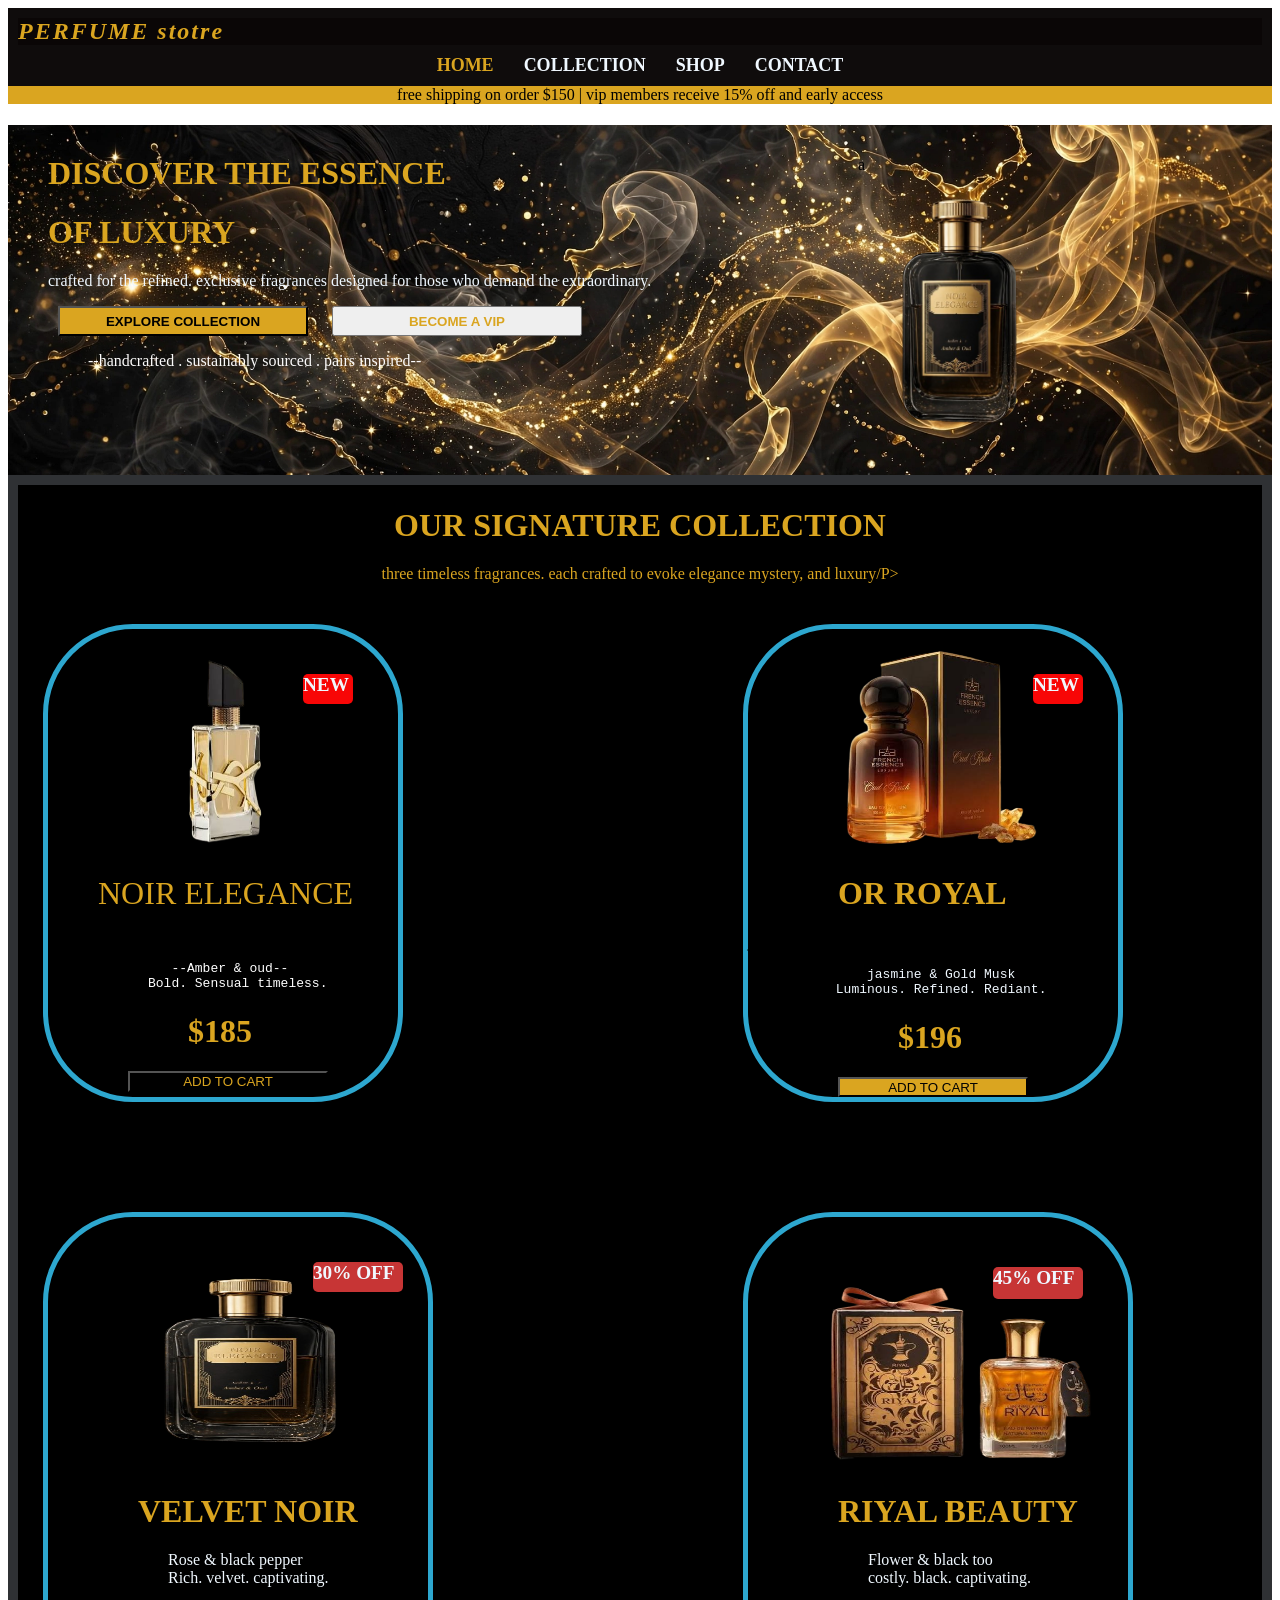
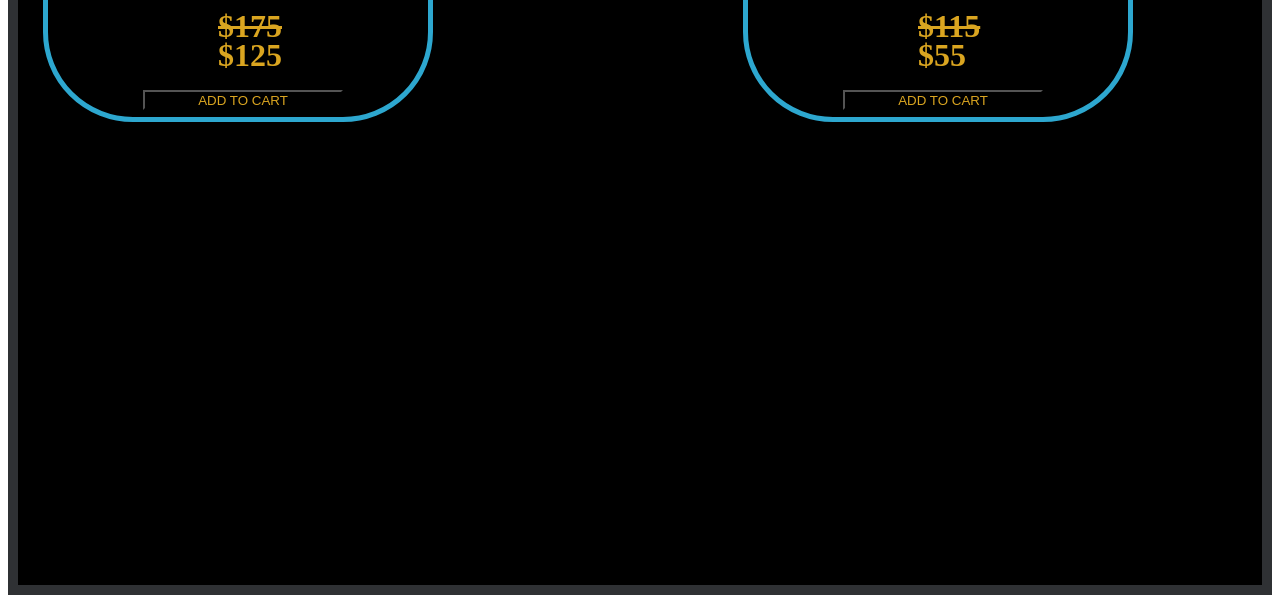
==== commit 266a9dc8: "name change" ====
--- a/index.html
+++ b/index.html
@@ -11,7 +11,7 @@
 <body>
 
     <nav id="nav">
-        <div id="div2">PERFUME STUDIO </div>
+        <div id="div2">PERFUME stotre</div>
         <center>
 
             <div id="div1">
